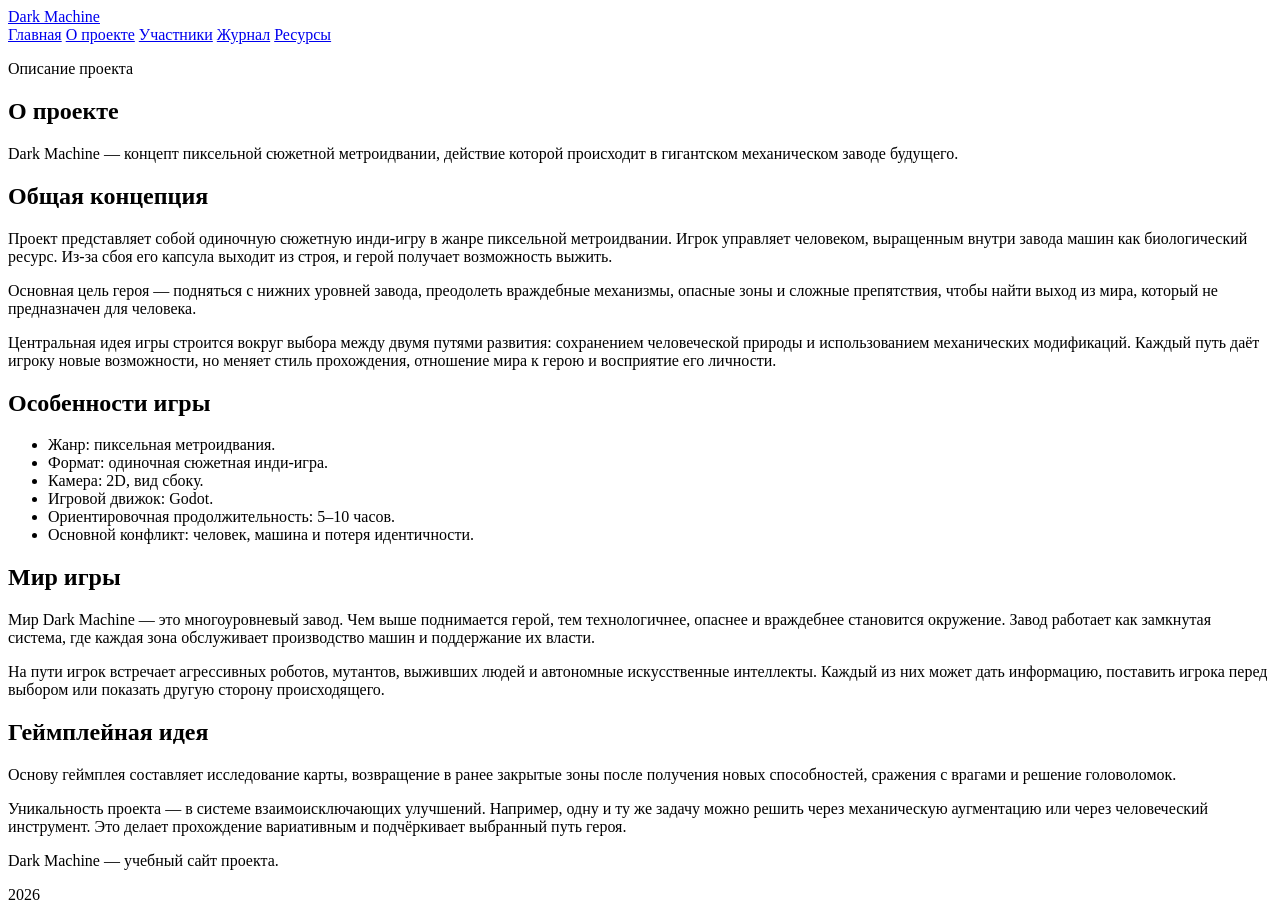
==== public/about.html @ d6dfb3a8 "Add Dark Machine website pages" ====
<!DOCTYPE html>
<html lang="ru">
<head>
    <meta charset="UTF-8">
    <meta name="viewport" content="width=device-width, initial-scale=1.0">
    <title>Dark Machine — О проекте</title>
    <link rel="stylesheet" href="/assets/css/style.css">
</head>
<body>

<header class="site-header">
    <div class="container header-inner">
        <a class="logo" href="/">
            <span class="logo-mark"></span>
            <span>Dark Machine</span>
        </a>

        <nav class="nav">
            <a href="/" class="nav-link">Главная</a>
            <a href="/about.html" class="nav-link">О проекте</a>
            <a href="/participants.html" class="nav-link">Участники</a>
            <a href="/journal.html" class="nav-link">Журнал</a>
            <a href="/resources.html" class="nav-link">Ресурсы</a>
        </nav>
    </div>
</header>

<main>

    <section class="page-hero">
        <div class="container">
            <p class="eyebrow">Описание проекта</p>
            <h1>О проекте</h1>
            <p>
                Dark Machine — концепт пиксельной сюжетной метроидвании, действие которой
                происходит в гигантском механическом заводе будущего.
            </p>
        </div>
    </section>

    <section class="section">
        <div class="container content-layout">

            <article class="content-card">
                <h2>Общая концепция</h2>

                <p>
                    Проект представляет собой одиночную сюжетную инди-игру в жанре
                    пиксельной метроидвании. Игрок управляет человеком, выращенным внутри
                    завода машин как биологический ресурс. Из-за сбоя его капсула выходит
                    из строя, и герой получает возможность выжить.
                </p>

                <p>
                    Основная цель героя — подняться с нижних уровней завода, преодолеть
                    враждебные механизмы, опасные зоны и сложные препятствия, чтобы найти
                    выход из мира, который не предназначен для человека.
                </p>

                <p>
                    Центральная идея игры строится вокруг выбора между двумя путями развития:
                    сохранением человеческой природы и использованием механических модификаций.
                    Каждый путь даёт игроку новые возможности, но меняет стиль прохождения,
                    отношение мира к герою и восприятие его личности.
                </p>
            </article>

            <article class="content-card">
                <h2>Особенности игры</h2>

                <ul class="styled-list">
                    <li>Жанр: пиксельная метроидвания.</li>
                    <li>Формат: одиночная сюжетная инди-игра.</li>
                    <li>Камера: 2D, вид сбоку.</li>
                    <li>Игровой движок: Godot.</li>
                    <li>Ориентировочная продолжительность: 5–10 часов.</li>
                    <li>Основной конфликт: человек, машина и потеря идентичности.</li>
                </ul>
            </article>

            <article class="content-card">
                <h2>Мир игры</h2>

                <p>
                    Мир Dark Machine — это многоуровневый завод. Чем выше поднимается герой,
                    тем технологичнее, опаснее и враждебнее становится окружение. Завод работает
                    как замкнутая система, где каждая зона обслуживает производство машин и
                    поддержание их власти.
                </p>

                <p>
                    На пути игрок встречает агрессивных роботов, мутантов, выживших людей и
                    автономные искусственные интеллекты. Каждый из них может дать информацию,
                    поставить игрока перед выбором или показать другую сторону происходящего.
                </p>
            </article>

            <article class="content-card">
                <h2>Геймплейная идея</h2>

                <p>
                    Основу геймплея составляет исследование карты, возвращение в ранее закрытые
                    зоны после получения новых способностей, сражения с врагами и решение
                    головоломок.
                </p>

                <p>
                    Уникальность проекта — в системе взаимоисключающих улучшений. Например,
                    одну и ту же задачу можно решить через механическую аугментацию или через
                    человеческий инструмент. Это делает прохождение вариативным и подчёркивает
                    выбранный путь героя.
                </p>
            </article>

        </div>
    </section>

</main>

<footer class="site-footer">
    <div class="container footer-inner">
        <p>Dark Machine — учебный сайт проекта.</p>
        <p class="footer-muted">2026</p>
    </div>
</footer>

<script src="/assets/js/main.js"></script>
</body>
</html>
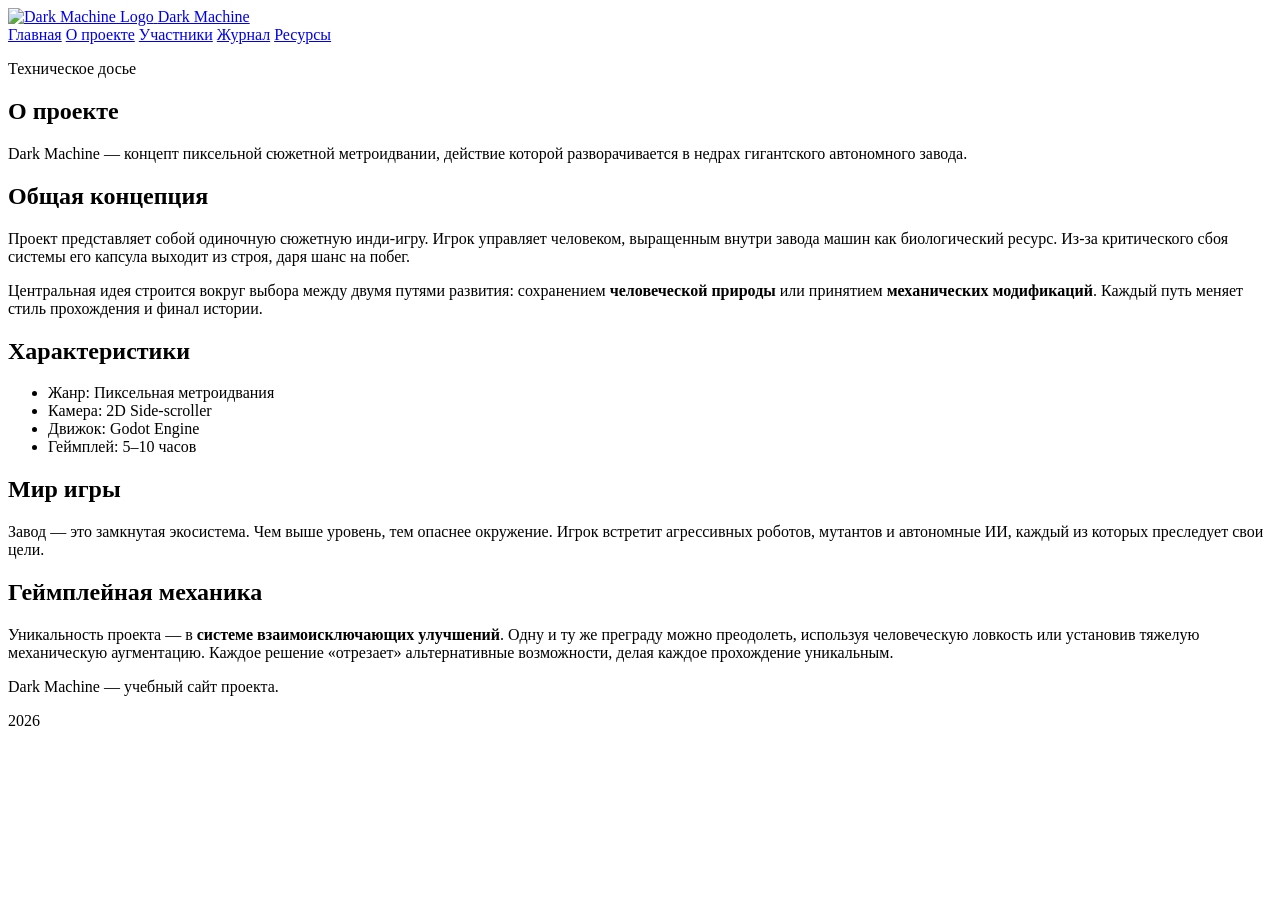
==== commit e821f885: "made edits" ====
--- a/public/about.html
+++ b/public/about.html
@@ -11,13 +11,13 @@
 <header class="site-header">
     <div class="container header-inner">
         <a class="logo" href="/">
-            <span class="logo-mark"></span>
+            <img class="logo-image" src="public/images/logo.png" alt="Dark Machine Logo">
             <span>Dark Machine</span>
         </a>
 
         <nav class="nav">
             <a href="/" class="nav-link">Главная</a>
-            <a href="/about.html" class="nav-link">О проекте</a>
+            <a href="/about.html" class="nav-link active">О проекте</a>
             <a href="/participants.html" class="nav-link">Участники</a>
             <a href="/journal.html" class="nav-link">Журнал</a>
             <a href="/resources.html" class="nav-link">Ресурсы</a>
@@ -26,95 +26,50 @@
 </header>
 
 <main>
-
     <section class="page-hero">
         <div class="container">
-            <p class="eyebrow">Описание проекта</p>
+            <p class="eyebrow">Техническое досье</p>
             <h1>О проекте</h1>
-            <p>
-                Dark Machine — концепт пиксельной сюжетной метроидвании, действие которой
-                происходит в гигантском механическом заводе будущего.
+            <p class="hero-desc">
+                Dark Machine — концепт пиксельной сюжетной метроидвании, действие которой 
+                разворачивается в недрах гигантского автономного завода.
             </p>
         </div>
     </section>
 
     <section class="section">
-        <div class="container content-layout">
+        <div class="container content-grid">
 
-            <article class="content-card">
+            <article class="content-card wide">
                 <h2>Общая концепция</h2>
-
-                <p>
-                    Проект представляет собой одиночную сюжетную инди-игру в жанре
-                    пиксельной метроидвании. Игрок управляет человеком, выращенным внутри
-                    завода машин как биологический ресурс. Из-за сбоя его капсула выходит
-                    из строя, и герой получает возможность выжить.
-                </p>
-
-                <p>
-                    Основная цель героя — подняться с нижних уровней завода, преодолеть
-                    враждебные механизмы, опасные зоны и сложные препятствия, чтобы найти
-                    выход из мира, который не предназначен для человека.
-                </p>
-
-                <p>
-                    Центральная идея игры строится вокруг выбора между двумя путями развития:
-                    сохранением человеческой природы и использованием механических модификаций.
-                    Каждый путь даёт игроку новые возможности, но меняет стиль прохождения,
-                    отношение мира к герою и восприятие его личности.
-                </p>
+                <div class="card-body">
+                    <p>Проект представляет собой одиночную сюжетную инди-игру. Игрок управляет человеком, выращенным внутри завода машин как биологический ресурс. Из-за критического сбоя системы его капсула выходит из строя, даря шанс на побег.</p>
+                    <p>Центральная идея строится вокруг выбора между двумя путями развития: сохранением <strong>человеческой природы</strong> или принятием <strong>механических модификаций</strong>. Каждый путь меняет стиль прохождения и финал истории.</p>
+                </div>
             </article>
 
             <article class="content-card">
-                <h2>Особенности игры</h2>
-
-                <ul class="styled-list">
-                    <li>Жанр: пиксельная метроидвания.</li>
-                    <li>Формат: одиночная сюжетная инди-игра.</li>
-                    <li>Камера: 2D, вид сбоку.</li>
-                    <li>Игровой движок: Godot.</li>
-                    <li>Ориентировочная продолжительность: 5–10 часов.</li>
-                    <li>Основной конфликт: человек, машина и потеря идентичности.</li>
+                <h2>Характеристики</h2>
+                <ul class="feature-list">
+                    <li><span class="feat-label">Жанр:</span> Пиксельная метроидвания</li>
+                    <li><span class="feat-label">Камера:</span> 2D Side-scroller</li>
+                    <li><span class="feat-label">Движок:</span> Godot Engine</li>
+                    <li><span class="feat-label">Геймплей:</span> 5–10 часов</li>
                 </ul>
             </article>
 
             <article class="content-card">
                 <h2>Мир игры</h2>
-
-                <p>
-                    Мир Dark Machine — это многоуровневый завод. Чем выше поднимается герой,
-                    тем технологичнее, опаснее и враждебнее становится окружение. Завод работает
-                    как замкнутая система, где каждая зона обслуживает производство машин и
-                    поддержание их власти.
-                </p>
-
-                <p>
-                    На пути игрок встречает агрессивных роботов, мутантов, выживших людей и
-                    автономные искусственные интеллекты. Каждый из них может дать информацию,
-                    поставить игрока перед выбором или показать другую сторону происходящего.
-                </p>
+                <p>Завод — это замкнутая экосистема. Чем выше уровень, тем опаснее окружение. Игрок встретит агрессивных роботов, мутантов и автономные ИИ, каждый из которых преследует свои цели.</p>
             </article>
 
-            <article class="content-card">
-                <h2>Геймплейная идея</h2>
-
-                <p>
-                    Основу геймплея составляет исследование карты, возвращение в ранее закрытые
-                    зоны после получения новых способностей, сражения с врагами и решение
-                    головоломок.
-                </p>
-
-                <p>
-                    Уникальность проекта — в системе взаимоисключающих улучшений. Например,
-                    одну и ту же задачу можно решить через механическую аугментацию или через
-                    человеческий инструмент. Это делает прохождение вариативным и подчёркивает
-                    выбранный путь героя.
-                </p>
+            <article class="content-card wide highlight">
+                <h2>Геймплейная механика</h2>
+                <p>Уникальность проекта — в <strong>системе взаимоисключающих улучшений</strong>. Одну и ту же преграду можно преодолеть, используя человеческую ловкость или установив тяжелую механическую аугментацию. Каждое решение «отрезает» альтернативные возможности, делая каждое прохождение уникальным.</p>
             </article>
 
         </div>
     </section>
-
 </main>
 
 <footer class="site-footer">
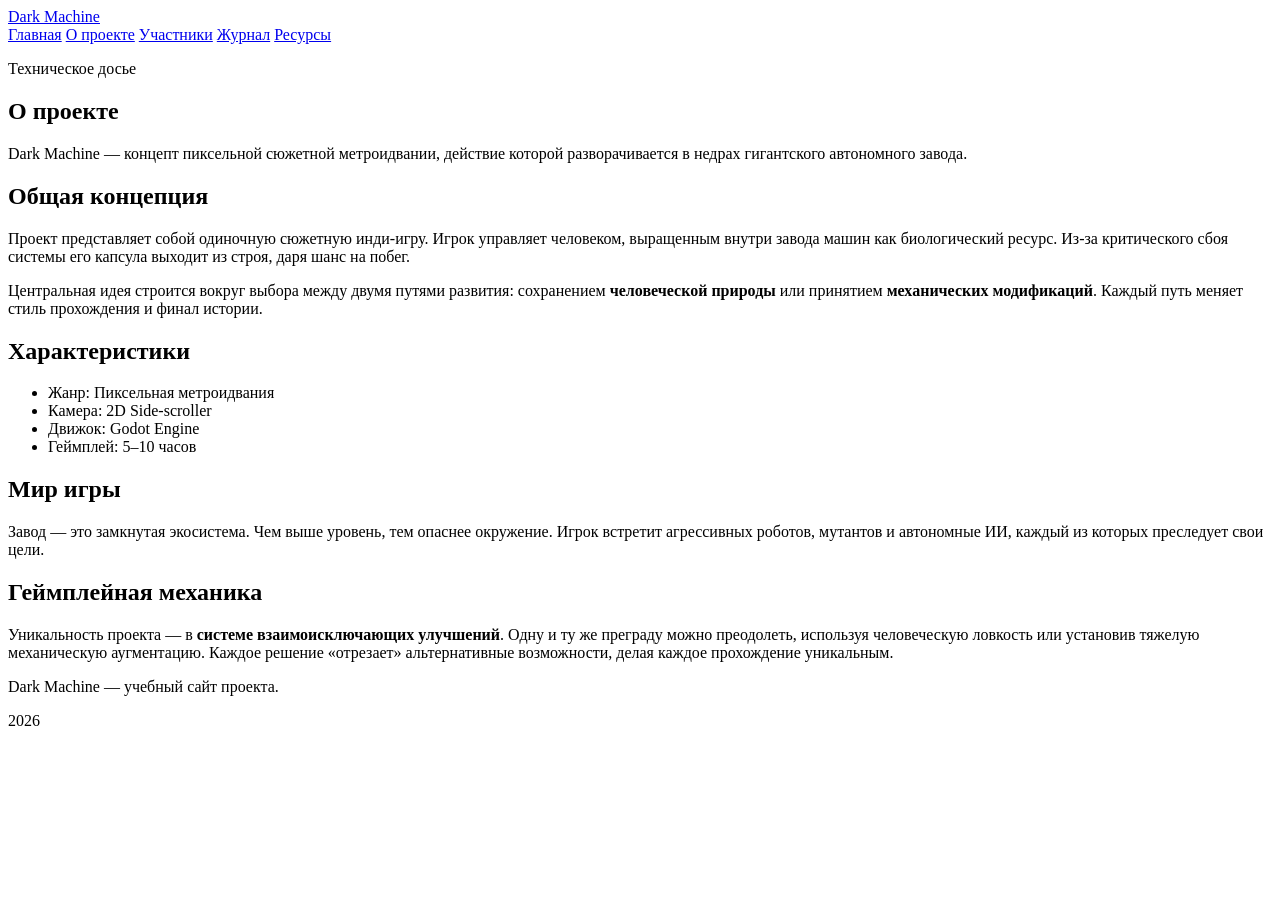
==== commit 8c333e17: "journal" ====
--- a/public/about.html
+++ b/public/about.html
@@ -11,7 +11,6 @@
 <header class="site-header">
     <div class="container header-inner">
         <a class="logo" href="/">
-            <img class="logo-image" src="public/images/logo.png" alt="Dark Machine Logo">
             <span>Dark Machine</span>
         </a>
 
